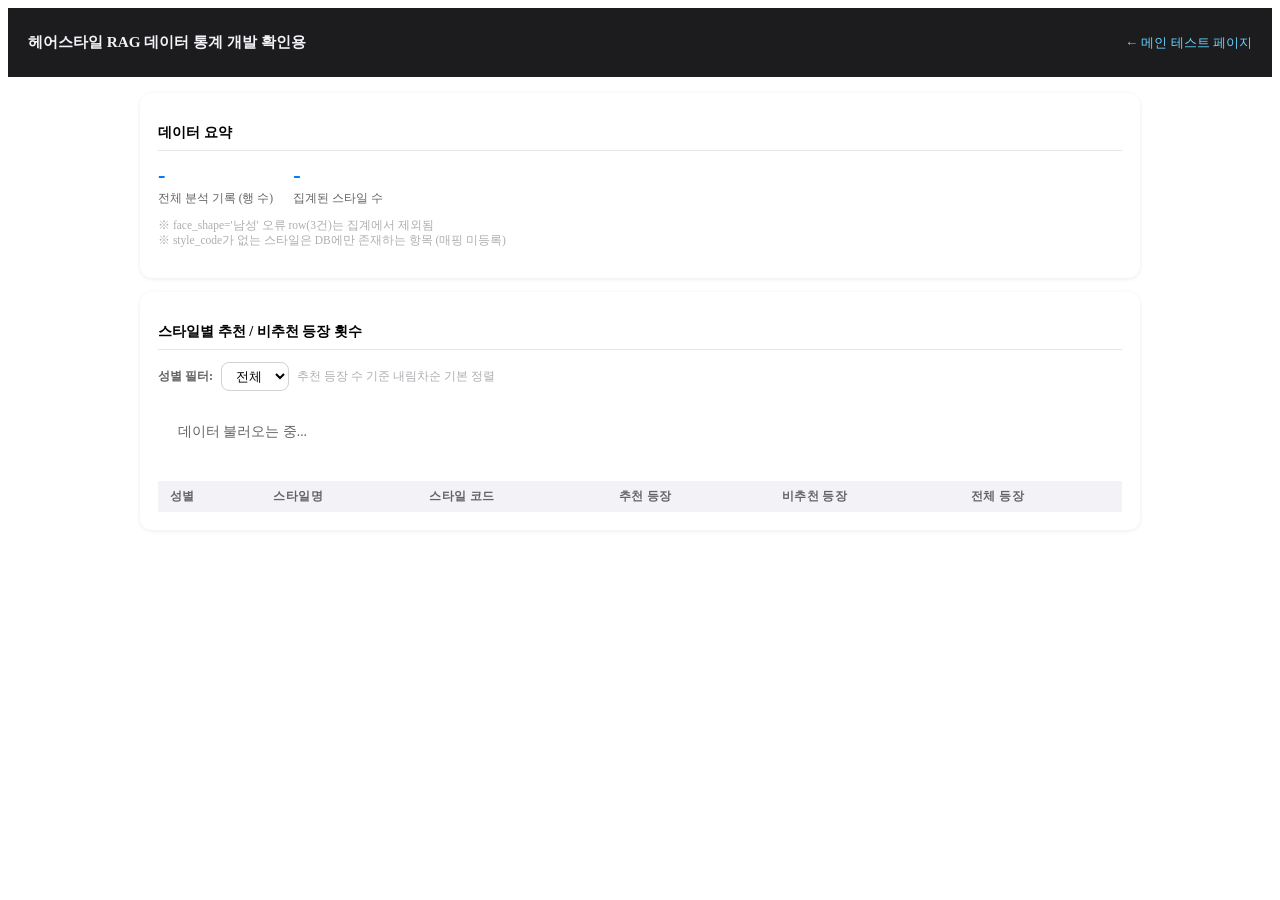
==== apps/rag_test_front/static/stats.html @ 13440fae "스타일 분석 페이지 구현" ====
<!DOCTYPE html>
<html lang="ko">
<head>
  <meta charset="UTF-8">
  <meta name="viewport" content="width=device-width, initial-scale=1.0">
  <title>헤어스타일 RAG 데이터 통계</title>
  <link rel="stylesheet" href="/static/style.css">
  <style>
    /* ── 통계 페이지 전용 ── */
    .stats-header {
      background: #1c1c1e;
      color: #f2f2f7;
      padding: 14px 20px;
      display: flex;
      align-items: center;
      justify-content: space-between;
      flex-wrap: wrap;
      gap: 10px;
    }

    .stats-header h1 { font-size: 0.95rem; font-weight: 600; }

    .back-link {
      color: #64d2ff;
      font-size: 0.82rem;
      text-decoration: none;
    }
    .back-link:hover { text-decoration: underline; }

    .stats-main {
      max-width: 1000px;
      margin: 16px auto;
      padding: 0 14px;
      display: flex;
      flex-direction: column;
      gap: 14px;
    }

    .stats-card {
      background: #fff;
      border-radius: 12px;
      padding: 18px;
      box-shadow: 0 1px 4px rgba(0,0,0,0.08);
    }

    .stats-card h2 {
      font-size: 0.9rem;
      font-weight: 700;
      margin-bottom: 12px;
      padding-bottom: 8px;
      border-bottom: 1px solid #e5e5ea;
    }

    .summary-row {
      display: flex;
      gap: 20px;
      flex-wrap: wrap;
      margin-bottom: 12px;
    }

    .summary-item {
      display: flex;
      flex-direction: column;
      gap: 2px;
    }

    .summary-value {
      font-size: 1.4rem;
      font-weight: 700;
      color: #007aff;
    }

    .summary-label {
      font-size: 0.72rem;
      color: #636366;
    }

    /* 필터 */
    .filter-row {
      display: flex;
      gap: 8px;
      align-items: center;
      flex-wrap: wrap;
      margin-bottom: 12px;
    }

    .filter-row label {
      font-size: 0.78rem;
      font-weight: 600;
      color: #636366;
    }

    .filter-row select {
      padding: 5px 10px;
      border: 1px solid #d1d1d6;
      border-radius: 8px;
      font-size: 0.82rem;
      background: #fff;
      cursor: pointer;
    }

    /* 테이블 */
    .stats-table-wrap {
      overflow-x: auto;
    }

    table {
      width: 100%;
      border-collapse: collapse;
      font-size: 0.82rem;
    }

    thead th {
      background: #f2f2f7;
      padding: 8px 12px;
      text-align: left;
      font-weight: 600;
      color: #636366;
      font-size: 0.72rem;
      text-transform: uppercase;
      letter-spacing: 0.04em;
      white-space: nowrap;
      cursor: pointer;
      user-select: none;
    }

    thead th:hover { background: #e5e5ea; }

    thead th.sort-asc::after  { content: " ▲"; color: #007aff; }
    thead th.sort-desc::after { content: " ▼"; color: #007aff; }

    tbody tr:nth-child(even) { background: #f9f9fb; }
    tbody tr:hover { background: #f0f4ff; }

    tbody td {
      padding: 7px 12px;
      color: #1c1c1e;
      white-space: nowrap;
      border-bottom: 1px solid #f2f2f7;
    }

    .gender-badge {
      display: inline-block;
      padding: 2px 8px;
      border-radius: 12px;
      font-size: 0.72rem;
      font-weight: 600;
    }

    .gender-badge.male   { background: #e3f0ff; color: #0071e3; }
    .gender-badge.female { background: #ffeaf2; color: #c0392b; }

    .code-cell {
      font-family: "SF Mono", "Menlo", monospace;
      font-size: 0.75rem;
      color: #636366;
    }

    .bar-cell { min-width: 120px; }

    .bar-wrap {
      display: flex;
      align-items: center;
      gap: 6px;
    }

    .bar-bg {
      flex: 1;
      height: 6px;
      background: #e5e5ea;
      border-radius: 3px;
      overflow: hidden;
    }

    .bar-fill { height: 100%; border-radius: 3px; }
    .bar-fill.rec  { background: #34c759; }
    .bar-fill.wrst { background: #ff3b30; }

    .bar-num {
      font-size: 0.75rem;
      font-weight: 600;
      min-width: 24px;
      text-align: right;
    }

    .bar-num.rec  { color: #34c759; }
    .bar-num.wrst { color: #ff3b30; }

    .no-code { color: #aeaeb2; font-style: italic; }

    #loading-msg { color: #636366; font-size: 0.85rem; padding: 20px; }
    #stats-error { color: #c0392b; padding: 10px; }
  </style>
</head>
<body>

  <header class="stats-header">
    <h1>헤어스타일 RAG 데이터 통계 <span class="dev-badge">개발 확인용</span></h1>
    <a href="/" class="back-link">&larr; 메인 테스트 페이지</a>
  </header>

  <div class="stats-main">

    <div class="stats-card">
      <h2>데이터 요약</h2>
      <div class="summary-row">
        <div class="summary-item">
          <span class="summary-value" id="sum-rows">-</span>
          <span class="summary-label">전체 분석 기록 (행 수)</span>
        </div>
        <div class="summary-item">
          <span class="summary-value" id="sum-styles">-</span>
          <span class="summary-label">집계된 스타일 수</span>
        </div>
      </div>
      <p style="font-size:0.72rem;color:#aeaeb2;">
        ※ face_shape='남성' 오류 row(3건)는 집계에서 제외됨<br>
        ※ style_code가 없는 스타일은 DB에만 존재하는 항목 (매핑 미등록)
      </p>
    </div>

    <div class="stats-card">
      <h2>스타일별 추천 / 비추천 등장 횟수</h2>

      <div class="filter-row">
        <label for="gender-filter">성별 필터:</label>
        <select id="gender-filter">
          <option value="all">전체</option>
          <option value="남성">남성</option>
          <option value="여성">여성</option>
        </select>
        <span style="font-size:0.72rem;color:#aeaeb2;">추천 등장 수 기준 내림차순 기본 정렬</span>
      </div>

      <div id="loading-msg">데이터 불러오는 중...</div>
      <div id="stats-error" class="hidden"></div>

      <div class="stats-table-wrap hidden" id="table-wrap">
        <table id="stats-table">
          <thead>
            <tr>
              <th data-col="gender">성별</th>
              <th data-col="style_name">스타일명</th>
              <th data-col="style_code">스타일 코드</th>
              <th data-col="recommended_count">추천 등장</th>
              <th data-col="worst_count">비추천 등장</th>
              <th data-col="total_count">전체 등장</th>
            </tr>
          </thead>
          <tbody id="stats-tbody"></tbody>
        </table>
      </div>
    </div>

  </div>

  <script src="/static/stats.js"></script>
</body>
</html>
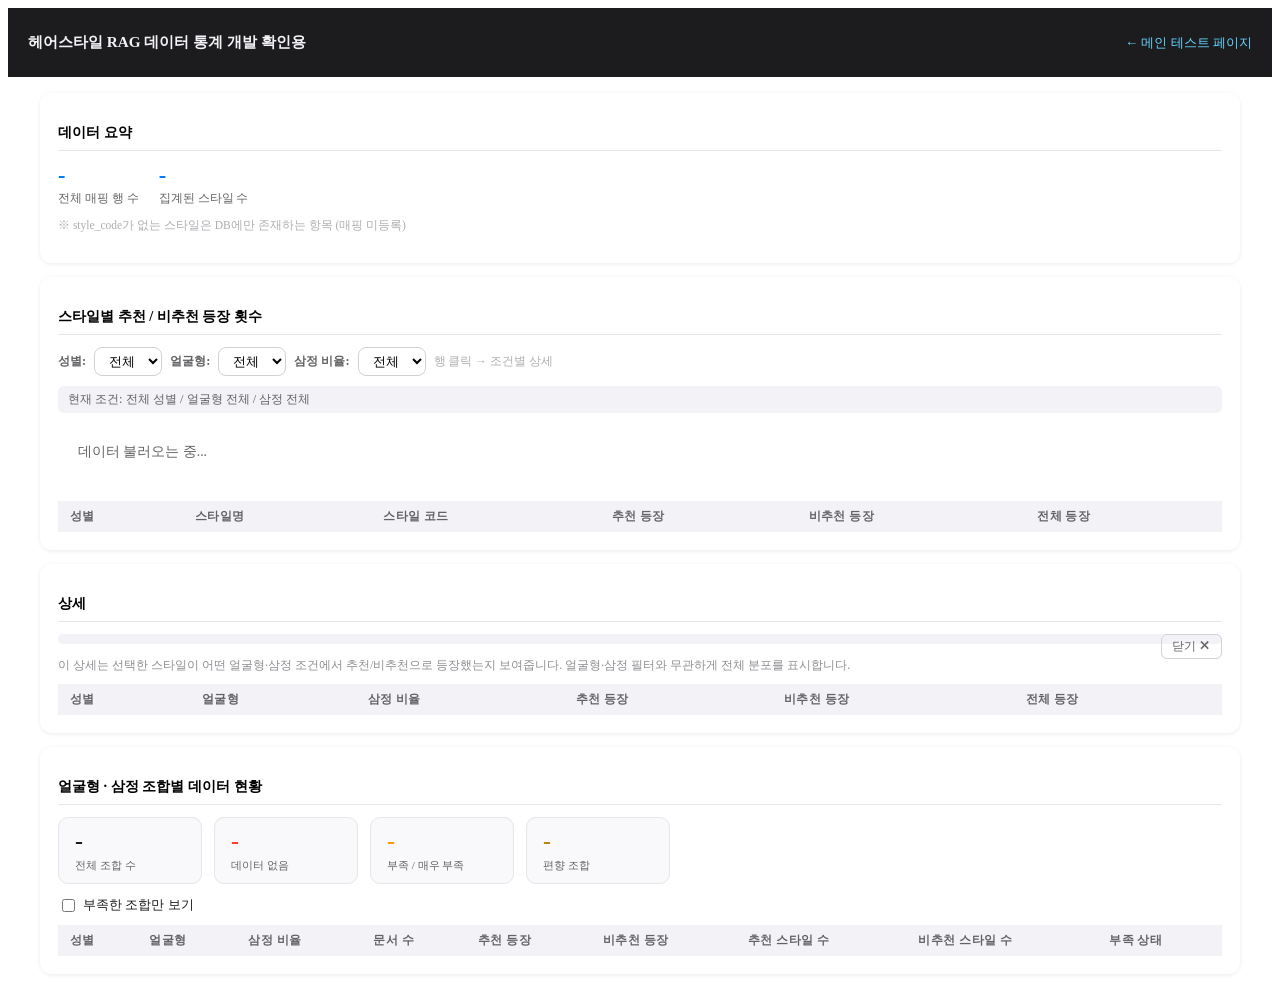
==== commit d4f0c228: "통계 화면 확장: 얼굴형·삼정 필터, 조합 커버리지, 스타일 상세 패널 추가 - server.py: /api/hair-stats-raw 엔드포인트 추가 (원시 조건-스타일 매핑 반" ====
--- a/apps/rag_test_front/static/stats.html
+++ b/apps/rag_test_front/static/stats.html
@@ -28,7 +28,7 @@
     .back-link:hover { text-decoration: underline; }
 
     .stats-main {
-      max-width: 1000px;
+      max-width: 1200px;
       margin: 16px auto;
       padding: 0 14px;
       display: flex;
@@ -81,7 +81,7 @@
       gap: 8px;
       align-items: center;
       flex-wrap: wrap;
-      margin-bottom: 12px;
+      margin-bottom: 10px;
     }
 
     .filter-row label {
@@ -99,6 +99,17 @@
       cursor: pointer;
     }
 
+    /* 현재 조건 라벨 */
+    .condition-label {
+      font-size: 0.78rem;
+      color: #636366;
+      background: #f2f2f7;
+      border-radius: 6px;
+      padding: 5px 10px;
+      margin-bottom: 10px;
+      font-weight: 500;
+    }
+
     /* 테이블 */
     .stats-table-wrap {
       overflow-x: auto;
@@ -125,12 +136,16 @@
     }
 
     thead th:hover { background: #e5e5ea; }
+    thead th.no-sort { cursor: default; }
+    thead th.no-sort:hover { background: #f2f2f7; }
 
     thead th.sort-asc::after  { content: " ▲"; color: #007aff; }
     thead th.sort-desc::after { content: " ▼"; color: #007aff; }
 
     tbody tr:nth-child(even) { background: #f9f9fb; }
     tbody tr:hover { background: #f0f4ff; }
+    tbody tr.selected-row { background: #dbeeff !important; }
+    tbody tr.clickable { cursor: pointer; }
 
     tbody td {
       padding: 7px 12px;
@@ -190,6 +205,97 @@
 
     #loading-msg { color: #636366; font-size: 0.85rem; padding: 20px; }
     #stats-error { color: #c0392b; padding: 10px; }
+
+    /* 스타일 상세 패널 */
+    .detail-hint {
+      font-size: 0.75rem;
+      color: #8e8e93;
+      margin-bottom: 10px;
+      line-height: 1.5;
+    }
+
+    .detail-close-btn {
+      float: right;
+      background: none;
+      border: 1px solid #d1d1d6;
+      border-radius: 6px;
+      padding: 3px 10px;
+      font-size: 0.75rem;
+      color: #636366;
+      cursor: pointer;
+    }
+    .detail-close-btn:hover { background: #f2f2f7; }
+
+    .rec-count  { color: #34c759; font-weight: 600; }
+    .wrst-count { color: #ff3b30; font-weight: 600; }
+
+    /* 커버리지 요약 카드 */
+    .coverage-summary {
+      display: flex;
+      gap: 12px;
+      flex-wrap: wrap;
+      margin-bottom: 12px;
+    }
+
+    .cov-card {
+      display: flex;
+      flex-direction: column;
+      gap: 3px;
+      background: #f9f9fb;
+      border: 1px solid #e5e5ea;
+      border-radius: 10px;
+      padding: 10px 16px;
+      min-width: 110px;
+    }
+
+    .cov-value {
+      font-size: 1.5rem;
+      font-weight: 700;
+      color: #1c1c1e;
+    }
+
+    .cov-label {
+      font-size: 0.7rem;
+      color: #636366;
+    }
+
+    .cov-card.danger  .cov-value { color: #ff3b30; }
+    .cov-card.warning .cov-value { color: #ff9500; }
+    .cov-card.yellow  .cov-value { color: #b8860b; }
+    .cov-card.good    .cov-value { color: #34c759; }
+
+    /* 상태 배지 */
+    .status-badge {
+      display: inline-block;
+      padding: 2px 8px;
+      border-radius: 12px;
+      font-size: 0.7rem;
+      font-weight: 600;
+      white-space: nowrap;
+    }
+
+    .status-badge.s-none         { background: #3a3a3c; color: #fff; }
+    .status-badge.s-very-poor    { background: #ff3b30; color: #fff; }
+    .status-badge.s-poor         { background: #ff9500; color: #fff; }
+    .status-badge.s-biased       { background: #ffd60a; color: #3a3a3c; }
+    .status-badge.s-normal       { background: #34c759; color: #fff; }
+
+    /* 체크박스 라벨 (stats 전용 — style.css의 .checkbox-label 재사용 가능) */
+    .coverage-filter-row {
+      display: flex;
+      align-items: center;
+      gap: 8px;
+      margin-bottom: 10px;
+    }
+
+    .coverage-filter-row label {
+      font-size: 0.82rem;
+      color: #1c1c1e;
+      cursor: pointer;
+      display: flex;
+      align-items: center;
+      gap: 5px;
+    }
   </style>
 </head>
 <body>
@@ -201,12 +307,13 @@
 
   <div class="stats-main">
 
+    <!-- ① 데이터 요약 -->
     <div class="stats-card">
       <h2>데이터 요약</h2>
       <div class="summary-row">
         <div class="summary-item">
           <span class="summary-value" id="sum-rows">-</span>
-          <span class="summary-label">전체 분석 기록 (행 수)</span>
+          <span class="summary-label">전체 매핑 행 수</span>
         </div>
         <div class="summary-item">
           <span class="summary-value" id="sum-styles">-</span>
@@ -214,23 +321,38 @@
         </div>
       </div>
       <p style="font-size:0.72rem;color:#aeaeb2;">
-        ※ face_shape='남성' 오류 row(3건)는 집계에서 제외됨<br>
         ※ style_code가 없는 스타일은 DB에만 존재하는 항목 (매핑 미등록)
       </p>
     </div>
 
+    <!-- ② 스타일별 추천 / 비추천 등장 횟수 -->
     <div class="stats-card">
       <h2>스타일별 추천 / 비추천 등장 횟수</h2>
 
+      <!-- 필터 -->
       <div class="filter-row">
-        <label for="gender-filter">성별 필터:</label>
+        <label for="gender-filter">성별:</label>
         <select id="gender-filter">
           <option value="all">전체</option>
           <option value="남성">남성</option>
           <option value="여성">여성</option>
         </select>
-        <span style="font-size:0.72rem;color:#aeaeb2;">추천 등장 수 기준 내림차순 기본 정렬</span>
-      </div>
+
+        <label for="face-shape-filter">얼굴형:</label>
+        <select id="face-shape-filter">
+          <option value="all">전체</option>
+        </select>
+
+        <label for="face-proportion-filter">삼정 비율:</label>
+        <select id="face-proportion-filter">
+          <option value="all">전체</option>
+        </select>
+
+        <span style="font-size:0.72rem;color:#aeaeb2;">행 클릭 → 조건별 상세</span>
+      </div>
+
+      <!-- 현재 조건 표시 -->
+      <div class="condition-label" id="condition-label">현재 조건: 전체 성별 / 얼굴형 전체 / 삼정 전체</div>
 
       <div id="loading-msg">데이터 불러오는 중...</div>
       <div id="stats-error" class="hidden"></div>
@@ -252,6 +374,82 @@
       </div>
     </div>
 
+    <!-- ③ 스타일별 조건 커버리지 상세 (선택 시 표시) -->
+    <div id="style-detail-panel" class="stats-card hidden">
+      <h2 id="detail-title">상세</h2>
+      <button class="detail-close-btn" id="detail-close-btn">닫기 ✕</button>
+      <div class="condition-label" id="detail-gender-label"></div>
+      <p class="detail-hint">이 상세는 선택한 스타일이 어떤 얼굴형·삼정 조건에서 추천/비추천으로 등장했는지 보여줍니다. 얼굴형·삼정 필터와 무관하게 전체 분포를 표시합니다.</p>
+      <div class="stats-table-wrap">
+        <table id="detail-table">
+          <thead>
+            <tr>
+              <th class="no-sort">성별</th>
+              <th class="no-sort">얼굴형</th>
+              <th class="no-sort">삼정 비율</th>
+              <th class="no-sort">추천 등장</th>
+              <th class="no-sort">비추천 등장</th>
+              <th class="no-sort">전체 등장</th>
+            </tr>
+          </thead>
+          <tbody id="detail-tbody"></tbody>
+        </table>
+      </div>
+    </div>
+
+    <!-- ④⑤ 얼굴형 · 삼정 조합별 데이터 현황 -->
+    <div class="stats-card hidden" id="coverage-card">
+      <h2>얼굴형 · 삼정 조합별 데이터 현황</h2>
+
+      <!-- 요약 카드 4개 -->
+      <div class="coverage-summary">
+        <div class="cov-card">
+          <span class="cov-value" id="cov-total">-</span>
+          <span class="cov-label">전체 조합 수</span>
+        </div>
+        <div class="cov-card danger">
+          <span class="cov-value" id="cov-no-data">-</span>
+          <span class="cov-label">데이터 없음</span>
+        </div>
+        <div class="cov-card warning">
+          <span class="cov-value" id="cov-insufficient">-</span>
+          <span class="cov-label">부족 / 매우 부족</span>
+        </div>
+        <div class="cov-card yellow">
+          <span class="cov-value" id="cov-biased">-</span>
+          <span class="cov-label">편향 조합</span>
+        </div>
+      </div>
+
+      <!-- 부족 조합 필터 체크박스 -->
+      <div class="coverage-filter-row">
+        <label>
+          <input type="checkbox" id="only-insufficient-cb">
+          부족한 조합만 보기
+        </label>
+      </div>
+
+      <!-- 커버리지 테이블 -->
+      <div class="stats-table-wrap">
+        <table id="coverage-table">
+          <thead>
+            <tr>
+              <th class="no-sort">성별</th>
+              <th class="no-sort">얼굴형</th>
+              <th class="no-sort">삼정 비율</th>
+              <th class="no-sort">문서 수</th>
+              <th class="no-sort">추천 등장</th>
+              <th class="no-sort">비추천 등장</th>
+              <th class="no-sort">추천 스타일 수</th>
+              <th class="no-sort">비추천 스타일 수</th>
+              <th class="no-sort">부족 상태</th>
+            </tr>
+          </thead>
+          <tbody id="coverage-tbody"></tbody>
+        </table>
+      </div>
+    </div>
+
   </div>
 
   <script src="/static/stats.js"></script>
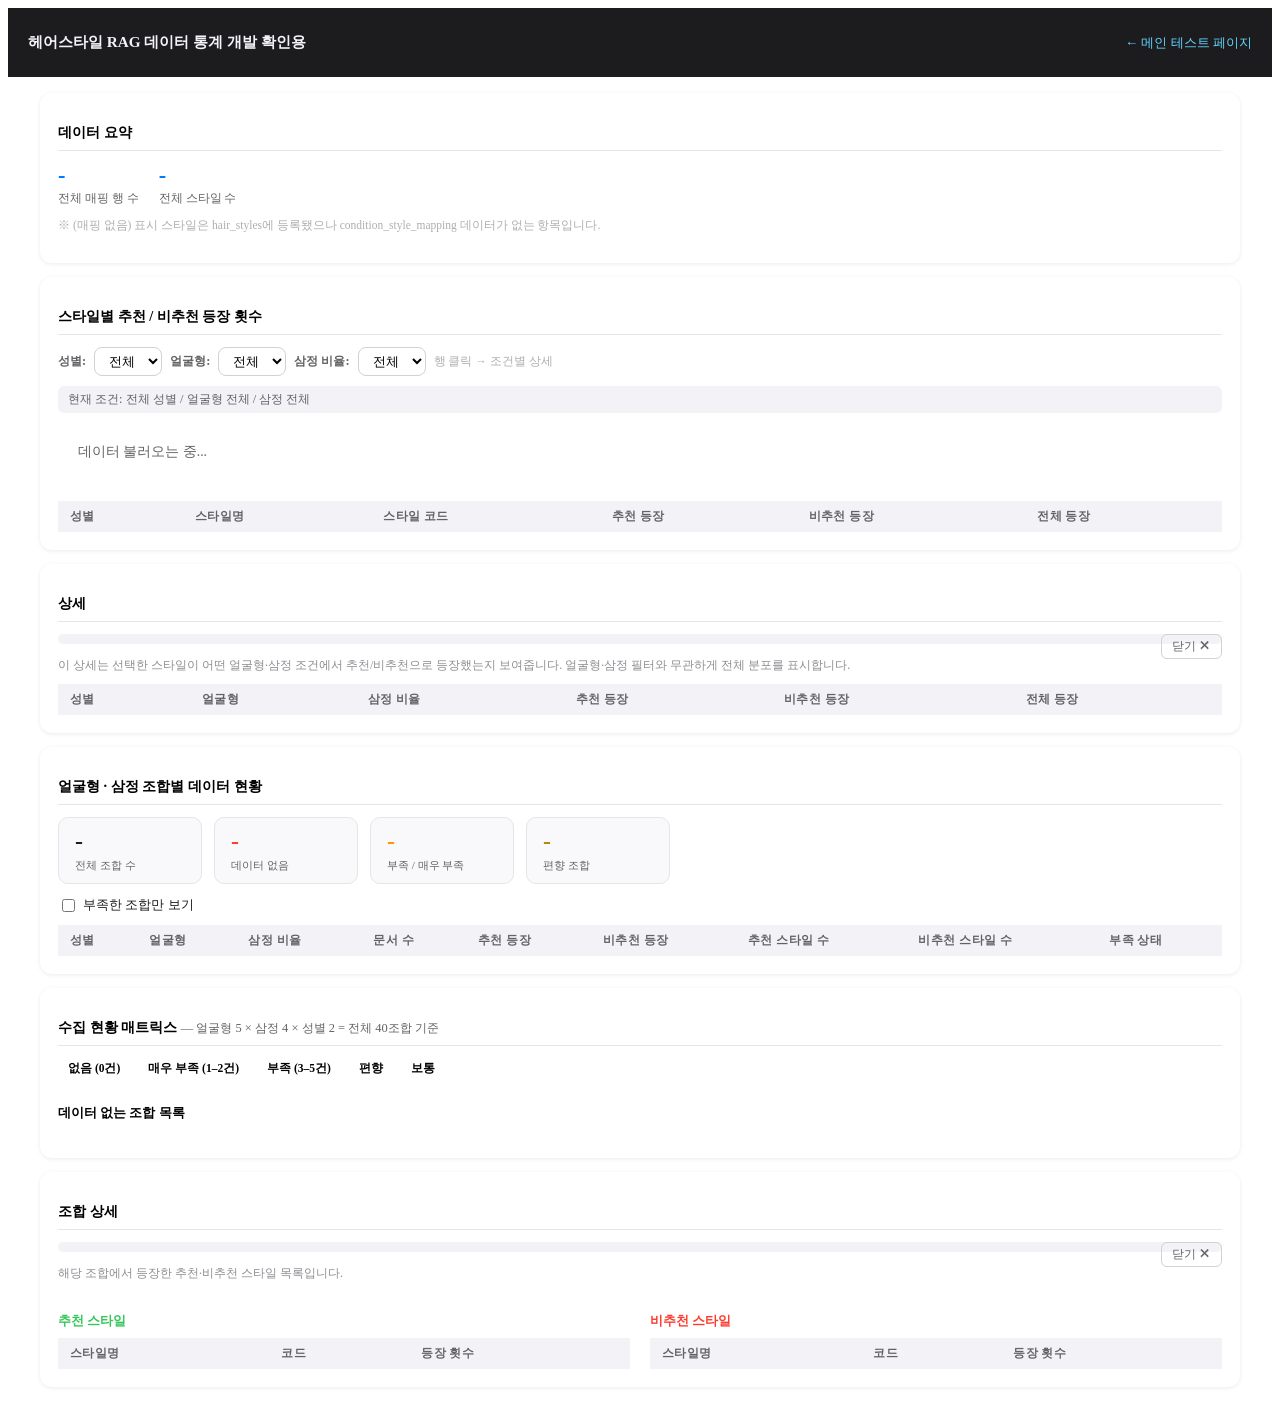
==== commit f2ccbcea: "테스트 화면 수정" ====
--- a/apps/rag_test_front/static/stats.html
+++ b/apps/rag_test_front/static/stats.html
@@ -202,6 +202,7 @@
     .bar-num.wrst { color: #ff3b30; }
 
     .no-code { color: #aeaeb2; font-style: italic; }
+    tbody tr.no-data-row td { color: #aeaeb2; }
 
     #loading-msg { color: #636366; font-size: 0.85rem; padding: 20px; }
     #stats-error { color: #c0392b; padding: 10px; }
@@ -296,6 +297,121 @@
       align-items: center;
       gap: 5px;
     }
+
+    /* 매트릭스 섹션 */
+    .matrix-pair {
+      display: flex;
+      gap: 24px;
+      flex-wrap: wrap;
+    }
+
+    .matrix-block { flex: 1; min-width: 280px; }
+
+    .matrix-gender-title {
+      font-size: 0.82rem;
+      font-weight: 700;
+      margin-bottom: 8px;
+      padding: 3px 10px;
+      border-radius: 6px;
+      display: inline-block;
+    }
+    .matrix-gender-title.male   { background: #e3f0ff; color: #0071e3; }
+    .matrix-gender-title.female { background: #ffeaf2; color: #c0392b; }
+
+    .matrix-grid {
+      display: grid;
+      gap: 3px;
+    }
+
+    .matrix-cell {
+      padding: 6px 4px;
+      border-radius: 5px;
+      text-align: center;
+      font-size: 0.72rem;
+      line-height: 1.3;
+    }
+
+    .matrix-cell.m-header {
+      background: #f2f2f7;
+      font-weight: 600;
+      color: #636366;
+      font-size: 0.68rem;
+    }
+
+    .matrix-cell.m-row-label {
+      background: #f9f9fb;
+      font-weight: 600;
+      font-size: 0.72rem;
+      color: #3a3a3c;
+      text-align: left;
+      padding-left: 8px;
+      display: flex;
+      align-items: center;
+    }
+
+    .matrix-cell.m-none      { background: #ff3b30; color: #fff; font-weight: 700; }
+    .matrix-cell.m-very-poor { background: #ff9500; color: #fff; font-weight: 600; }
+    .matrix-cell.m-poor      { background: #ffd60a; color: #3a3a3c; font-weight: 600; }
+    .matrix-cell.m-biased    { background: #5e5ce6; color: #fff; }
+    .matrix-cell.m-normal    { background: #34c759; color: #fff; }
+
+    .matrix-legend {
+      display: flex;
+      gap: 8px;
+      flex-wrap: wrap;
+      margin-bottom: 14px;
+    }
+
+    .matrix-legend-item {
+      padding: 3px 10px;
+      border-radius: 12px;
+      font-size: 0.72rem;
+      font-weight: 600;
+    }
+
+    .matrix-missing-list {
+      margin-top: 12px;
+      font-size: 0.8rem;
+    }
+
+    .matrix-missing-list ul {
+      list-style: none;
+      display: flex;
+      flex-wrap: wrap;
+      gap: 6px;
+      margin-top: 6px;
+    }
+
+    .matrix-missing-list li {
+      background: #fff0ef;
+      border: 1px solid #ffb3ae;
+      color: #c0392b;
+      border-radius: 8px;
+      padding: 3px 10px;
+      font-size: 0.75rem;
+    }
+
+    .matrix-cell.clickable { cursor: pointer; }
+    .matrix-cell.clickable:hover { opacity: 0.75; }
+    .matrix-cell.matrix-cell-selected {
+      outline: 2px solid #007aff;
+      outline-offset: 2px;
+      z-index: 1;
+      position: relative;
+    }
+
+    .matrix-detail-cols {
+      display: flex;
+      gap: 20px;
+      flex-wrap: wrap;
+      margin-top: 12px;
+    }
+    .matrix-detail-col { flex: 1; min-width: 200px; }
+    .matrix-detail-col h4 {
+      font-size: 0.82rem;
+      font-weight: 700;
+      margin-bottom: 8px;
+    }
   </style>
 </head>
 <body>
@@ -317,11 +433,11 @@
         </div>
         <div class="summary-item">
           <span class="summary-value" id="sum-styles">-</span>
-          <span class="summary-label">집계된 스타일 수</span>
+          <span class="summary-label">전체 스타일 수</span>
         </div>
       </div>
       <p style="font-size:0.72rem;color:#aeaeb2;">
-        ※ style_code가 없는 스타일은 DB에만 존재하는 항목 (매핑 미등록)
+        ※ <span style="color:#aeaeb2;">(매핑 없음)</span> 표시 스타일은 hair_styles에 등록됐으나 condition_style_mapping 데이터가 없는 항목입니다.
       </p>
     </div>
 
@@ -450,6 +566,74 @@
       </div>
     </div>
 
+    <!-- ⑥ 수집 현황 매트릭스 -->
+    <div class="stats-card hidden" id="matrix-card">
+      <h2>수집 현황 매트릭스
+        <span style="font-size:0.78rem;font-weight:400;color:#636366;">
+          — 얼굴형 5 × 삼정 4 × 성별 2 = 전체 40조합 기준
+        </span>
+      </h2>
+
+      <div id="matrix-summary" style="margin-bottom:12px;font-size:0.85rem;"></div>
+
+      <div class="matrix-legend">
+        <span class="matrix-legend-item m-none">없음 (0건)</span>
+        <span class="matrix-legend-item m-very-poor">매우 부족 (1–2건)</span>
+        <span class="matrix-legend-item m-poor">부족 (3–5건)</span>
+        <span class="matrix-legend-item m-biased">편향</span>
+        <span class="matrix-legend-item m-normal">보통</span>
+      </div>
+
+      <div class="matrix-pair" id="matrix-tables"></div>
+
+      <div class="matrix-missing-list hidden" id="missing-list-wrap">
+        <strong>데이터 없는 조합 목록</strong>
+        <ul id="missing-list"></ul>
+      </div>
+    </div>
+
+    <!-- ⑦ 매트릭스 셀 클릭 상세 패널 -->
+    <div class="stats-card hidden" id="matrix-detail-panel">
+      <h2 id="matrix-detail-title">조합 상세</h2>
+      <button class="detail-close-btn" id="matrix-detail-close-btn">닫기 ✕</button>
+      <div class="condition-label" id="matrix-detail-info"></div>
+      <p class="detail-hint">해당 조합에서 등장한 추천·비추천 스타일 목록입니다.</p>
+
+      <div class="matrix-detail-cols">
+        <div class="matrix-detail-col">
+          <h4 style="color:#34c759;">추천 스타일</h4>
+          <div class="stats-table-wrap">
+            <table>
+              <thead>
+                <tr>
+                  <th class="no-sort">스타일명</th>
+                  <th class="no-sort">코드</th>
+                  <th class="no-sort">등장 횟수</th>
+                </tr>
+              </thead>
+              <tbody id="matrix-detail-rec-tbody"></tbody>
+            </table>
+          </div>
+        </div>
+
+        <div class="matrix-detail-col">
+          <h4 style="color:#ff3b30;">비추천 스타일</h4>
+          <div class="stats-table-wrap">
+            <table>
+              <thead>
+                <tr>
+                  <th class="no-sort">스타일명</th>
+                  <th class="no-sort">코드</th>
+                  <th class="no-sort">등장 횟수</th>
+                </tr>
+              </thead>
+              <tbody id="matrix-detail-worst-tbody"></tbody>
+            </table>
+          </div>
+        </div>
+      </div>
+    </div>
+
   </div>
 
   <script src="/static/stats.js"></script>
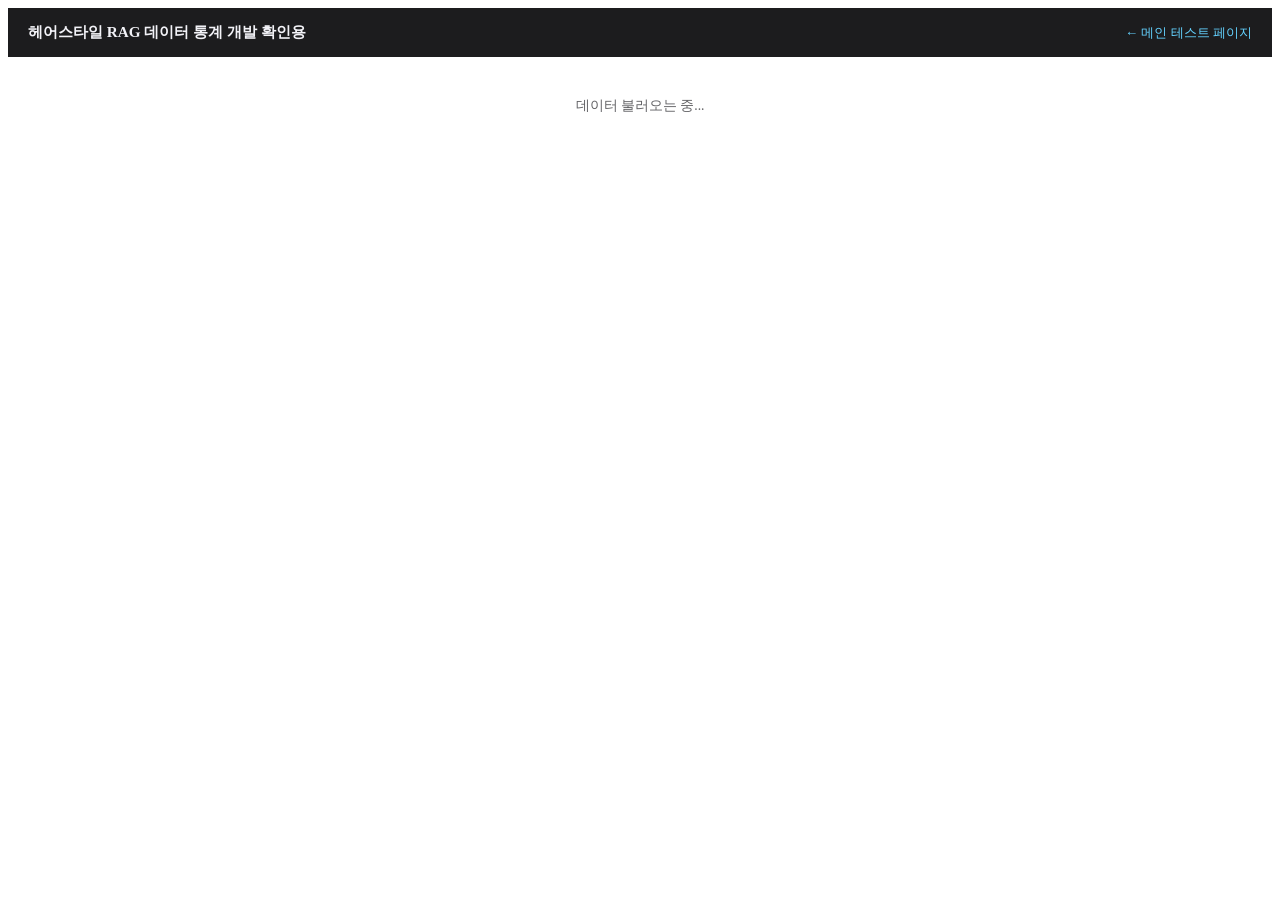
==== commit 7f2e07a7: "화면수정" ====
--- a/apps/rag_test_front/static/stats.html
+++ b/apps/rag_test_front/static/stats.html
@@ -6,7 +6,7 @@
   <title>헤어스타일 RAG 데이터 통계</title>
   <link rel="stylesheet" href="/static/style.css">
   <style>
-    /* ── 통계 페이지 전용 ── */
+    /* ── 레이아웃 ── */
     .stats-header {
       background: #1c1c1e;
       color: #f2f2f7;
@@ -14,17 +14,10 @@
       display: flex;
       align-items: center;
       justify-content: space-between;
-      flex-wrap: wrap;
       gap: 10px;
     }
-
-    .stats-header h1 { font-size: 0.95rem; font-weight: 600; }
-
-    .back-link {
-      color: #64d2ff;
-      font-size: 0.82rem;
-      text-decoration: none;
-    }
+    .stats-header h1 { font-size: 0.95rem; font-weight: 600; margin: 0; }
+    .back-link { color: #64d2ff; font-size: 0.82rem; text-decoration: none; }
     .back-link:hover { text-decoration: underline; }
 
     .stats-main {
@@ -33,63 +26,66 @@
       padding: 0 14px;
       display: flex;
       flex-direction: column;
-      gap: 14px;
+      gap: 16px;
     }
 
     .stats-card {
       background: #fff;
       border-radius: 12px;
-      padding: 18px;
+      padding: 18px 20px;
       box-shadow: 0 1px 4px rgba(0,0,0,0.08);
     }
-
     .stats-card h2 {
-      font-size: 0.9rem;
+      font-size: 0.92rem;
       font-weight: 700;
-      margin-bottom: 12px;
-      padding-bottom: 8px;
+      margin: 0 0 14px;
+      padding-bottom: 10px;
       border-bottom: 1px solid #e5e5ea;
-    }
-
-    .summary-row {
-      display: flex;
-      gap: 20px;
+      color: #1c1c1e;
+    }
+
+    /* ── 요약 카드 ── */
+    .summary-grid {
+      display: flex;
+      gap: 12px;
       flex-wrap: wrap;
-      margin-bottom: 12px;
-    }
-
-    .summary-item {
+    }
+    .sum-item {
+      flex: 1;
+      min-width: 120px;
+      background: #f9f9fb;
+      border: 1px solid #e5e5ea;
+      border-radius: 10px;
+      padding: 14px 16px;
       display: flex;
       flex-direction: column;
-      gap: 2px;
-    }
-
-    .summary-value {
-      font-size: 1.4rem;
+      gap: 4px;
+    }
+    .sum-value {
+      font-size: 1.6rem;
       font-weight: 700;
-      color: #007aff;
-    }
-
-    .summary-label {
+      line-height: 1;
+    }
+    .sum-label {
       font-size: 0.72rem;
       color: #636366;
-    }
-
-    /* 필터 */
+      margin-top: 2px;
+    }
+    .sum-item.s-total  .sum-value { color: #007aff; }
+    .sum-item.s-rec    .sum-value { color: #34c759; }
+    .sum-item.s-notrec .sum-value { color: #ff3b30; }
+    .sum-item.s-review .sum-value { color: #ff9500; }
+    .sum-item.s-reason .sum-value { color: #b8860b; }
+
+    /* ── 필터 행 ── */
     .filter-row {
       display: flex;
       gap: 8px;
       align-items: center;
       flex-wrap: wrap;
-      margin-bottom: 10px;
-    }
-
-    .filter-row label {
-      font-size: 0.78rem;
-      font-weight: 600;
-      color: #636366;
-    }
-
+      margin-bottom: 12px;
+    }
+    .filter-row label { font-size: 0.78rem; font-weight: 600; color: #636366; }
     .filter-row select {
       padding: 5px 10px;
       border: 1px solid #d1d1d6;
@@ -99,28 +95,9 @@
       cursor: pointer;
     }
 
-    /* 현재 조건 라벨 */
-    .condition-label {
-      font-size: 0.78rem;
-      color: #636366;
-      background: #f2f2f7;
-      border-radius: 6px;
-      padding: 5px 10px;
-      margin-bottom: 10px;
-      font-weight: 500;
-    }
-
-    /* 테이블 */
-    .stats-table-wrap {
-      overflow-x: auto;
-    }
-
-    table {
-      width: 100%;
-      border-collapse: collapse;
-      font-size: 0.82rem;
-    }
-
+    /* ── 테이블 ── */
+    .table-wrap { overflow-x: auto; }
+    table { width: 100%; border-collapse: collapse; font-size: 0.82rem; }
     thead th {
       background: #f2f2f7;
       padding: 8px 12px;
@@ -131,287 +108,65 @@
       text-transform: uppercase;
       letter-spacing: 0.04em;
       white-space: nowrap;
-      cursor: pointer;
-      user-select: none;
-    }
-
-    thead th:hover { background: #e5e5ea; }
-    thead th.no-sort { cursor: default; }
-    thead th.no-sort:hover { background: #f2f2f7; }
-
-    thead th.sort-asc::after  { content: " ▲"; color: #007aff; }
-    thead th.sort-desc::after { content: " ▼"; color: #007aff; }
-
-    tbody tr:nth-child(even) { background: #f9f9fb; }
-    tbody tr:hover { background: #f0f4ff; }
-    tbody tr.selected-row { background: #dbeeff !important; }
-    tbody tr.clickable { cursor: pointer; }
-
+    }
     tbody td {
       padding: 7px 12px;
       color: #1c1c1e;
+      border-bottom: 1px solid #f2f2f7;
       white-space: nowrap;
-      border-bottom: 1px solid #f2f2f7;
-    }
-
-    .gender-badge {
+    }
+    tbody tr:nth-child(even) { background: #f9f9fb; }
+    tbody tr:hover { background: #f0f4ff; }
+    tbody tr.row-unreg td { color: #aeaeb2; }
+
+    /* ── 뱃지 ── */
+    .badge {
       display: inline-block;
       padding: 2px 8px;
       border-radius: 12px;
       font-size: 0.72rem;
       font-weight: 600;
     }
-
-    .gender-badge.male   { background: #e3f0ff; color: #0071e3; }
-    .gender-badge.female { background: #ffeaf2; color: #c0392b; }
-
-    .code-cell {
-      font-family: "SF Mono", "Menlo", monospace;
-      font-size: 0.75rem;
-      color: #636366;
-    }
-
-    .bar-cell { min-width: 120px; }
-
-    .bar-wrap {
-      display: flex;
-      align-items: center;
-      gap: 6px;
-    }
-
-    .bar-bg {
-      flex: 1;
-      height: 6px;
-      background: #e5e5ea;
-      border-radius: 3px;
-      overflow: hidden;
-    }
-
-    .bar-fill { height: 100%; border-radius: 3px; }
-    .bar-fill.rec  { background: #34c759; }
-    .bar-fill.wrst { background: #ff3b30; }
-
-    .bar-num {
-      font-size: 0.75rem;
-      font-weight: 600;
-      min-width: 24px;
-      text-align: right;
-    }
-
-    .bar-num.rec  { color: #34c759; }
-    .bar-num.wrst { color: #ff3b30; }
-
-    .no-code { color: #aeaeb2; font-style: italic; }
-    tbody tr.no-data-row td { color: #aeaeb2; }
-
-    #loading-msg { color: #636366; font-size: 0.85rem; padding: 20px; }
-    #stats-error { color: #c0392b; padding: 10px; }
-
-    /* 스타일 상세 패널 */
-    .detail-hint {
-      font-size: 0.75rem;
-      color: #8e8e93;
-      margin-bottom: 10px;
-      line-height: 1.5;
-    }
-
-    .detail-close-btn {
-      float: right;
-      background: none;
-      border: 1px solid #d1d1d6;
-      border-radius: 6px;
-      padding: 3px 10px;
-      font-size: 0.75rem;
-      color: #636366;
-      cursor: pointer;
-    }
-    .detail-close-btn:hover { background: #f2f2f7; }
-
-    .rec-count  { color: #34c759; font-weight: 600; }
-    .wrst-count { color: #ff3b30; font-weight: 600; }
-
-    /* 커버리지 요약 카드 */
-    .coverage-summary {
-      display: flex;
-      gap: 12px;
-      flex-wrap: wrap;
-      margin-bottom: 12px;
-    }
-
-    .cov-card {
-      display: flex;
-      flex-direction: column;
-      gap: 3px;
-      background: #f9f9fb;
-      border: 1px solid #e5e5ea;
-      border-radius: 10px;
-      padding: 10px 16px;
-      min-width: 110px;
-    }
-
-    .cov-value {
-      font-size: 1.5rem;
-      font-weight: 700;
-      color: #1c1c1e;
-    }
-
-    .cov-label {
-      font-size: 0.7rem;
-      color: #636366;
-    }
-
-    .cov-card.danger  .cov-value { color: #ff3b30; }
-    .cov-card.warning .cov-value { color: #ff9500; }
-    .cov-card.yellow  .cov-value { color: #b8860b; }
-    .cov-card.good    .cov-value { color: #34c759; }
-
-    /* 상태 배지 */
-    .status-badge {
-      display: inline-block;
-      padding: 2px 8px;
-      border-radius: 12px;
-      font-size: 0.7rem;
-      font-weight: 600;
-      white-space: nowrap;
-    }
-
-    .status-badge.s-none         { background: #3a3a3c; color: #fff; }
-    .status-badge.s-very-poor    { background: #ff3b30; color: #fff; }
-    .status-badge.s-poor         { background: #ff9500; color: #fff; }
-    .status-badge.s-biased       { background: #ffd60a; color: #3a3a3c; }
-    .status-badge.s-normal       { background: #34c759; color: #fff; }
-
-    /* 체크박스 라벨 (stats 전용 — style.css의 .checkbox-label 재사용 가능) */
-    .coverage-filter-row {
-      display: flex;
-      align-items: center;
-      gap: 8px;
-      margin-bottom: 10px;
-    }
-
-    .coverage-filter-row label {
-      font-size: 0.82rem;
-      color: #1c1c1e;
-      cursor: pointer;
-      display: flex;
-      align-items: center;
-      gap: 5px;
-    }
-
-    /* 매트릭스 섹션 */
-    .matrix-pair {
-      display: flex;
-      gap: 24px;
-      flex-wrap: wrap;
-    }
-
-    .matrix-block { flex: 1; min-width: 280px; }
-
-    .matrix-gender-title {
+    .badge.male   { background: #e3f0ff; color: #0071e3; }
+    .badge.female { background: #ffeaf2; color: #c0392b; }
+    .badge.unreg  { background: #f2f2f7; color: #aeaeb2; font-style: italic; }
+
+    .code-cell { font-family: "SF Mono", "Menlo", monospace; font-size: 0.75rem; color: #636366; }
+
+    .num-rec    { color: #34c759; font-weight: 600; }
+    .num-notrec { color: #ff3b30; font-weight: 600; }
+    .num-review { color: #ff9500; font-weight: 600; }
+    .num-reason { color: #b8860b; font-weight: 600; }
+
+    /* ── 부족 데이터 목록 ── */
+    .missing-section { margin-bottom: 18px; }
+    .missing-section h3 {
       font-size: 0.82rem;
       font-weight: 700;
-      margin-bottom: 8px;
-      padding: 3px 10px;
-      border-radius: 6px;
-      display: inline-block;
-    }
-    .matrix-gender-title.male   { background: #e3f0ff; color: #0071e3; }
-    .matrix-gender-title.female { background: #ffeaf2; color: #c0392b; }
-
-    .matrix-grid {
-      display: grid;
-      gap: 3px;
-    }
-
-    .matrix-cell {
-      padding: 6px 4px;
-      border-radius: 5px;
-      text-align: center;
-      font-size: 0.72rem;
-      line-height: 1.3;
-    }
-
-    .matrix-cell.m-header {
-      background: #f2f2f7;
-      font-weight: 600;
-      color: #636366;
-      font-size: 0.68rem;
-    }
-
-    .matrix-cell.m-row-label {
-      background: #f9f9fb;
-      font-weight: 600;
-      font-size: 0.72rem;
+      margin: 0 0 8px;
       color: #3a3a3c;
-      text-align: left;
-      padding-left: 8px;
-      display: flex;
-      align-items: center;
-    }
-
-    .matrix-cell.m-none      { background: #ff3b30; color: #fff; font-weight: 700; }
-    .matrix-cell.m-very-poor { background: #ff9500; color: #fff; font-weight: 600; }
-    .matrix-cell.m-poor      { background: #ffd60a; color: #3a3a3c; font-weight: 600; }
-    .matrix-cell.m-biased    { background: #5e5ce6; color: #fff; }
-    .matrix-cell.m-normal    { background: #34c759; color: #fff; }
-
-    .matrix-legend {
-      display: flex;
-      gap: 8px;
-      flex-wrap: wrap;
-      margin-bottom: 14px;
-    }
-
-    .matrix-legend-item {
-      padding: 3px 10px;
-      border-radius: 12px;
-      font-size: 0.72rem;
-      font-weight: 600;
-    }
-
-    .matrix-missing-list {
-      margin-top: 12px;
-      font-size: 0.8rem;
-    }
-
-    .matrix-missing-list ul {
-      list-style: none;
+    }
+    .tag-list {
       display: flex;
       flex-wrap: wrap;
       gap: 6px;
-      margin-top: 6px;
-    }
-
-    .matrix-missing-list li {
-      background: #fff0ef;
-      border: 1px solid #ffb3ae;
-      color: #c0392b;
+    }
+    .tag {
+      padding: 4px 10px;
       border-radius: 8px;
-      padding: 3px 10px;
       font-size: 0.75rem;
-    }
-
-    .matrix-cell.clickable { cursor: pointer; }
-    .matrix-cell.clickable:hover { opacity: 0.75; }
-    .matrix-cell.matrix-cell-selected {
-      outline: 2px solid #007aff;
-      outline-offset: 2px;
-      z-index: 1;
-      position: relative;
-    }
-
-    .matrix-detail-cols {
-      display: flex;
-      gap: 20px;
-      flex-wrap: wrap;
-      margin-top: 12px;
-    }
-    .matrix-detail-col { flex: 1; min-width: 200px; }
-    .matrix-detail-col h4 {
-      font-size: 0.82rem;
-      font-weight: 700;
-      margin-bottom: 8px;
-    }
+      font-weight: 500;
+    }
+    .tag.missing     { background: #fff0ef; border: 1px solid #ffb3ae; color: #c0392b; }
+    .tag.insufficient{ background: #fff8ec; border: 1px solid #ffd094; color: #7c5600; }
+    .tag.style-miss  { background: #f0f0ff; border: 1px solid #c5c0ff; color: #4b44c5; }
+    .tag-count { font-weight: 700; margin-right: 3px; }
+
+    .no-data-msg { color: #aeaeb2; font-size: 0.82rem; padding: 8px 0; }
+
+    #loading-msg { color: #636366; font-size: 0.85rem; padding: 24px 0; text-align: center; }
+    #stats-error { color: #c0392b; padding: 12px; font-size: 0.85rem; }
+    .hidden { display: none !important; }
   </style>
 </head>
 <body>
@@ -423,214 +178,122 @@
 
   <div class="stats-main">
 
-    <!-- ① 데이터 요약 -->
-    <div class="stats-card">
-      <h2>데이터 요약</h2>
-      <div class="summary-row">
-        <div class="summary-item">
-          <span class="summary-value" id="sum-rows">-</span>
-          <span class="summary-label">전체 매핑 행 수</span>
-        </div>
-        <div class="summary-item">
-          <span class="summary-value" id="sum-styles">-</span>
-          <span class="summary-label">전체 스타일 수</span>
-        </div>
-      </div>
-      <p style="font-size:0.72rem;color:#aeaeb2;">
-        ※ <span style="color:#aeaeb2;">(매핑 없음)</span> 표시 스타일은 hair_styles에 등록됐으나 condition_style_mapping 데이터가 없는 항목입니다.
-      </p>
+    <div id="loading-msg">데이터 불러오는 중...</div>
+    <div id="stats-error" class="hidden"></div>
+
+    <!-- ① 전체 요약 -->
+    <div class="stats-card hidden" id="card-summary">
+      <h2>전체 요약</h2>
+      <div class="summary-grid">
+        <div class="sum-item s-total">
+          <span class="sum-value" id="sum-total">-</span>
+          <span class="sum-label">전체 데이터</span>
+        </div>
+        <div class="sum-item s-rec">
+          <span class="sum-value" id="sum-rec">-</span>
+          <span class="sum-label">추천 데이터</span>
+        </div>
+        <div class="sum-item s-notrec">
+          <span class="sum-value" id="sum-notrec">-</span>
+          <span class="sum-label">비추천 데이터</span>
+        </div>
+        <div class="sum-item s-review">
+          <span class="sum-value" id="sum-review">-</span>
+          <span class="sum-label">검토 필요</span>
+        </div>
+        <div class="sum-item s-reason">
+          <span class="sum-value" id="sum-reason">-</span>
+          <span class="sum-label">사유 보강 필요</span>
+        </div>
+      </div>
     </div>
 
-    <!-- ② 스타일별 추천 / 비추천 등장 횟수 -->
-    <div class="stats-card">
-      <h2>스타일별 추천 / 비추천 등장 횟수</h2>
-
-      <!-- 필터 -->
+    <!-- ② 조건별 데이터 개수 -->
+    <div class="stats-card hidden" id="card-condition">
+      <h2>조건별 데이터 개수</h2>
       <div class="filter-row">
-        <label for="gender-filter">성별:</label>
-        <select id="gender-filter">
+        <label for="cond-gender">성별:</label>
+        <select id="cond-gender">
           <option value="all">전체</option>
+          <option value="여성">여성</option>
           <option value="남성">남성</option>
-          <option value="여성">여성</option>
         </select>
-
-        <label for="face-shape-filter">얼굴형:</label>
-        <select id="face-shape-filter">
+        <label for="cond-shape">얼굴형:</label>
+        <select id="cond-shape">
           <option value="all">전체</option>
         </select>
-
-        <label for="face-proportion-filter">삼정 비율:</label>
-        <select id="face-proportion-filter">
+        <label for="cond-prop">삼정 비율:</label>
+        <select id="cond-prop">
           <option value="all">전체</option>
         </select>
-
-        <span style="font-size:0.72rem;color:#aeaeb2;">행 클릭 → 조건별 상세</span>
-      </div>
-
-      <!-- 현재 조건 표시 -->
-      <div class="condition-label" id="condition-label">현재 조건: 전체 성별 / 얼굴형 전체 / 삼정 전체</div>
-
-      <div id="loading-msg">데이터 불러오는 중...</div>
-      <div id="stats-error" class="hidden"></div>
-
-      <div class="stats-table-wrap hidden" id="table-wrap">
-        <table id="stats-table">
+      </div>
+      <div class="table-wrap">
+        <table>
           <thead>
             <tr>
-              <th data-col="gender">성별</th>
-              <th data-col="style_name">스타일명</th>
-              <th data-col="style_code">스타일 코드</th>
-              <th data-col="recommended_count">추천 등장</th>
-              <th data-col="worst_count">비추천 등장</th>
-              <th data-col="total_count">전체 등장</th>
+              <th>성별</th>
+              <th>얼굴형</th>
+              <th>삼정 비율</th>
+              <th>전체</th>
+              <th>추천</th>
+              <th>비추천</th>
+              <th>검토 필요</th>
+              <th>사유 보강</th>
             </tr>
           </thead>
-          <tbody id="stats-tbody"></tbody>
+          <tbody id="cond-tbody"></tbody>
         </table>
       </div>
     </div>
 
-    <!-- ③ 스타일별 조건 커버리지 상세 (선택 시 표시) -->
-    <div id="style-detail-panel" class="stats-card hidden">
-      <h2 id="detail-title">상세</h2>
-      <button class="detail-close-btn" id="detail-close-btn">닫기 ✕</button>
-      <div class="condition-label" id="detail-gender-label"></div>
-      <p class="detail-hint">이 상세는 선택한 스타일이 어떤 얼굴형·삼정 조건에서 추천/비추천으로 등장했는지 보여줍니다. 얼굴형·삼정 필터와 무관하게 전체 분포를 표시합니다.</p>
-      <div class="stats-table-wrap">
-        <table id="detail-table">
+    <!-- ③ 스타일별 등록 현황 -->
+    <div class="stats-card hidden" id="card-style">
+      <h2>스타일별 등록 현황</h2>
+      <div class="filter-row">
+        <label for="style-gender">성별:</label>
+        <select id="style-gender">
+          <option value="all">전체</option>
+          <option value="여성">여성</option>
+          <option value="남성">남성</option>
+        </select>
+        <span style="font-size:0.75rem;color:#aeaeb2;margin-left:4px;">회색 행 = 마스터에 있으나 DB 미등록 스타일</span>
+      </div>
+      <div class="table-wrap">
+        <table>
           <thead>
             <tr>
-              <th class="no-sort">성별</th>
-              <th class="no-sort">얼굴형</th>
-              <th class="no-sort">삼정 비율</th>
-              <th class="no-sort">추천 등장</th>
-              <th class="no-sort">비추천 등장</th>
-              <th class="no-sort">전체 등장</th>
+              <th>성별</th>
+              <th>코드</th>
+              <th>스타일명</th>
+              <th>전체</th>
+              <th>추천</th>
+              <th>비추천</th>
+              <th>검토 필요</th>
+              <th>사유 보강</th>
             </tr>
           </thead>
-          <tbody id="detail-tbody"></tbody>
+          <tbody id="style-tbody"></tbody>
         </table>
       </div>
     </div>
 
-    <!-- ④⑤ 얼굴형 · 삼정 조합별 데이터 현황 -->
-    <div class="stats-card hidden" id="coverage-card">
-      <h2>얼굴형 · 삼정 조합별 데이터 현황</h2>
-
-      <!-- 요약 카드 4개 -->
-      <div class="coverage-summary">
-        <div class="cov-card">
-          <span class="cov-value" id="cov-total">-</span>
-          <span class="cov-label">전체 조합 수</span>
-        </div>
-        <div class="cov-card danger">
-          <span class="cov-value" id="cov-no-data">-</span>
-          <span class="cov-label">데이터 없음</span>
-        </div>
-        <div class="cov-card warning">
-          <span class="cov-value" id="cov-insufficient">-</span>
-          <span class="cov-label">부족 / 매우 부족</span>
-        </div>
-        <div class="cov-card yellow">
-          <span class="cov-value" id="cov-biased">-</span>
-          <span class="cov-label">편향 조합</span>
-        </div>
-      </div>
-
-      <!-- 부족 조합 필터 체크박스 -->
-      <div class="coverage-filter-row">
-        <label>
-          <input type="checkbox" id="only-insufficient-cb">
-          부족한 조합만 보기
-        </label>
-      </div>
-
-      <!-- 커버리지 테이블 -->
-      <div class="stats-table-wrap">
-        <table id="coverage-table">
-          <thead>
-            <tr>
-              <th class="no-sort">성별</th>
-              <th class="no-sort">얼굴형</th>
-              <th class="no-sort">삼정 비율</th>
-              <th class="no-sort">문서 수</th>
-              <th class="no-sort">추천 등장</th>
-              <th class="no-sort">비추천 등장</th>
-              <th class="no-sort">추천 스타일 수</th>
-              <th class="no-sort">비추천 스타일 수</th>
-              <th class="no-sort">부족 상태</th>
-            </tr>
-          </thead>
-          <tbody id="coverage-tbody"></tbody>
-        </table>
-      </div>
-    </div>
-
-    <!-- ⑥ 수집 현황 매트릭스 -->
-    <div class="stats-card hidden" id="matrix-card">
-      <h2>수집 현황 매트릭스
-        <span style="font-size:0.78rem;font-weight:400;color:#636366;">
-          — 얼굴형 5 × 삼정 4 × 성별 2 = 전체 40조합 기준
-        </span>
-      </h2>
-
-      <div id="matrix-summary" style="margin-bottom:12px;font-size:0.85rem;"></div>
-
-      <div class="matrix-legend">
-        <span class="matrix-legend-item m-none">없음 (0건)</span>
-        <span class="matrix-legend-item m-very-poor">매우 부족 (1–2건)</span>
-        <span class="matrix-legend-item m-poor">부족 (3–5건)</span>
-        <span class="matrix-legend-item m-biased">편향</span>
-        <span class="matrix-legend-item m-normal">보통</span>
-      </div>
-
-      <div class="matrix-pair" id="matrix-tables"></div>
-
-      <div class="matrix-missing-list hidden" id="missing-list-wrap">
-        <strong>데이터 없는 조합 목록</strong>
-        <ul id="missing-list"></ul>
-      </div>
-    </div>
-
-    <!-- ⑦ 매트릭스 셀 클릭 상세 패널 -->
-    <div class="stats-card hidden" id="matrix-detail-panel">
-      <h2 id="matrix-detail-title">조합 상세</h2>
-      <button class="detail-close-btn" id="matrix-detail-close-btn">닫기 ✕</button>
-      <div class="condition-label" id="matrix-detail-info"></div>
-      <p class="detail-hint">해당 조합에서 등장한 추천·비추천 스타일 목록입니다.</p>
-
-      <div class="matrix-detail-cols">
-        <div class="matrix-detail-col">
-          <h4 style="color:#34c759;">추천 스타일</h4>
-          <div class="stats-table-wrap">
-            <table>
-              <thead>
-                <tr>
-                  <th class="no-sort">스타일명</th>
-                  <th class="no-sort">코드</th>
-                  <th class="no-sort">등장 횟수</th>
-                </tr>
-              </thead>
-              <tbody id="matrix-detail-rec-tbody"></tbody>
-            </table>
-          </div>
-        </div>
-
-        <div class="matrix-detail-col">
-          <h4 style="color:#ff3b30;">비추천 스타일</h4>
-          <div class="stats-table-wrap">
-            <table>
-              <thead>
-                <tr>
-                  <th class="no-sort">스타일명</th>
-                  <th class="no-sort">코드</th>
-                  <th class="no-sort">등장 횟수</th>
-                </tr>
-              </thead>
-              <tbody id="matrix-detail-worst-tbody"></tbody>
-            </table>
-          </div>
-        </div>
+    <!-- ④ 부족 데이터 목록 -->
+    <div class="stats-card hidden" id="card-missing">
+      <h2>부족 데이터 목록</h2>
+
+      <div class="missing-section">
+        <h3>미등록 조합 <span id="cnt-missing-cond" style="color:#ff3b30;"></span></h3>
+        <div class="tag-list" id="list-missing-cond"></div>
+      </div>
+
+      <div class="missing-section">
+        <h3>부족 조합 (1~4건) <span id="cnt-insuf-cond" style="color:#ff9500;"></span></h3>
+        <div class="tag-list" id="list-insuf-cond"></div>
+      </div>
+
+      <div class="missing-section">
+        <h3>미등록 스타일 <span id="cnt-missing-style" style="color:#4b44c5;"></span></h3>
+        <div class="tag-list" id="list-missing-style"></div>
       </div>
     </div>
 
